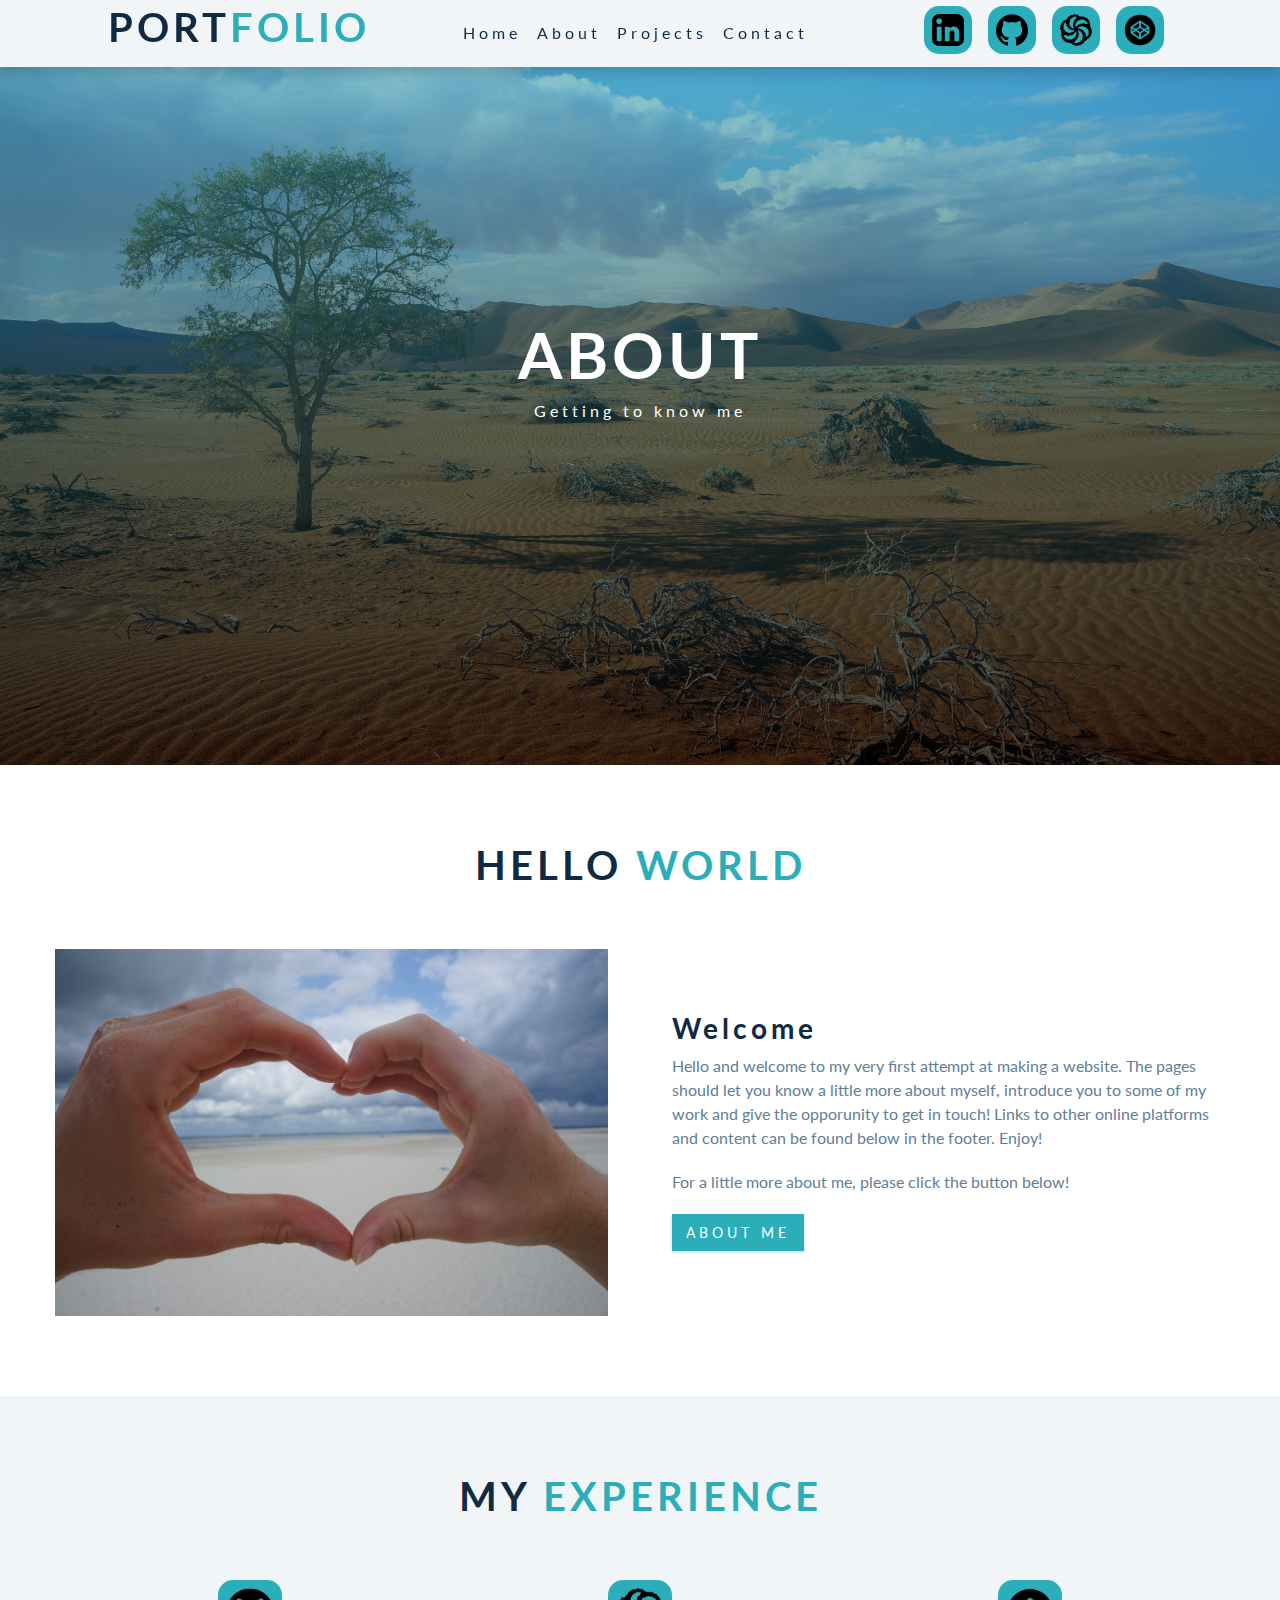
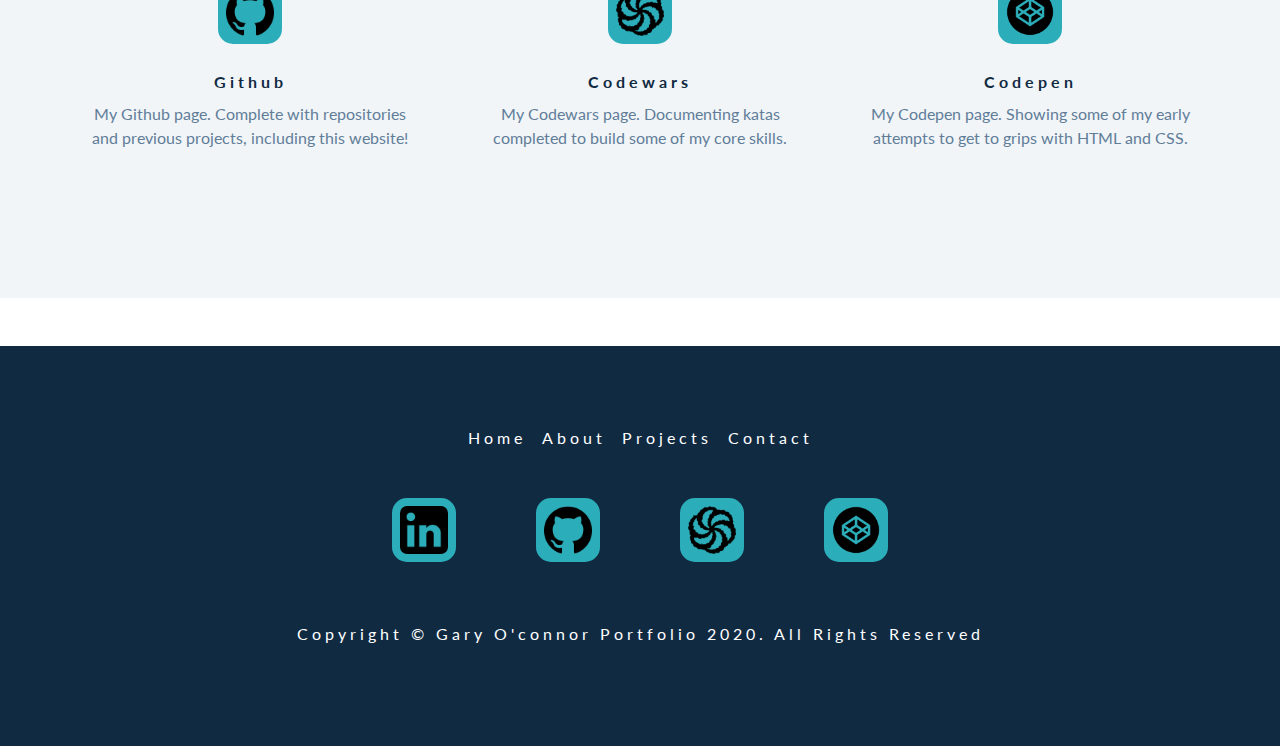
==== new-portfolio/about.html @ 07acf654 "Add files via upload" ====
<!DOCTYPE html>
<html lang="en">
  <head>
    <meta charset="UTF-8" />
    <meta name="viewport" content="width=device-width, initial-scale=1.0" />
    <title>About</title>
    <link rel="stylesheet" href="styles.css" />
  </head>
  <body>
    <!-- HERO START -->
    <!-- NAV START -->
    <nav class="navbar">
      <div class="nav-center">
        <div class="nav-header">
          <h2>port<span>folio</span></h2>
        </div>
        <ul class="nav-links" id="nav-links">
          <li>
            <a href="./index.html" class="nav-link">home</a>
          </li>
          <li>
            <a href="./about.html" class="nav-link">about</a>
          </li>
          <li>
            <a href="./projects.html" class="nav-link">projects</a>
          </li>
          <li>
            <a href="./contact.html" class="nav-link">contact</a>
          </li>
        </ul>
        <ul class="nav-icons">
          <li>
            <a
              href="https://www.linkedin.com/in/gary-o-connor-6b435413a/"
              target="_blank"
            >
              <img src="./logos/61109.png" alt="Linked In"
            /></a>
          </li>
          <li>
            <a href="https://github.com/garyoconnor89" target="_blank"
              ><img src="./logos/25231 (1).jpg" alt="Github" />
            </a>
          </li>
          <li>
            <a
              href="https://www.codewars.com/users/garyoconnor50"
              target="_blank"
              ><img src="./logos/codewars-512.webp" alt="Codewars" />
            </a>
          </li>
          <li>
            <a href="https://codepen.io/garyoconnor89" target="_blank"
              ><img src="./logos/Button-Fill-Black-Large.png" alt="Codepen"
            /></a>
          </li>
        </ul>
      </div>
    </nav>
    <!-- NAV END -->
    <!-- HERO START -->
    <header id="home">
      <div class="hero-about">
        <div class="hero-banner">
          <h1>About</h1>
          <p>Getting to know me</p>
        </div>
      </div>
    </header>
    <!-- HERO END -->
    <!-- ABOUT START -->
    <section class="section" id="about">
      <div class="section-title">
        <h2>hello <span>world</span></h2>
      </div>
      <div class="section-center about-center">
        <article class="about-img">
          <img
            src="./images/asdasd.JPG"
            class="about-photo"
            alt="beach heart"
          />
        </article>
        <article class="about-info">
          <h3>welcome</h3>
          <p>
            Hello and welcome to my very first attempt at making a website. The
            pages should let you know a little more about myself, introduce you
            to some of my work and give the opporunity to get in touch! Links to
            other online platforms and content can be found below in the footer.
            Enjoy!
          </p>
          <p>For a little more about me, please click the button below!</p>
          <a href="/about.html" class="btn">about me</a>
        </article>
      </div>
    </section>
    <!-- ABOUT END -->
    <!-- EXPERIENCE START -->
    <section class="section experience" id="experience">
      <div class="section-title">
        <h2>my <span>experience</span></h2>
      </div>
      <div class="section-center experience-center">
        <article class="experience">
          <span class="experience-icon">
            <a href="https://github.com/garyoconnor89" target="_blank"
              ><img src="./logos/25231 (1).jpg" alt="Github" />
            </a>
          </span>
          <div class="experience-info">
            <h4 class="experience-title">Github</h4>
            <p class="experience-text">
              My Github page. Complete with repositories and previous projects,
              including this website!
            </p>
          </div>
        </article>
        <article class="experience">
          <span class="experience-icon">
            <a
              href="https://www.codewars.com/users/garyoconnor50"
              target="_blank"
              ><img src="./logos/codewars-512.webp" alt="Codewars" />
            </a>
          </span>
          <div class="experience-info">
            <h4 class="experience-title">Codewars</h4>
            <p class="experience-text">
              My Codewars page. Documenting katas completed to build some of my
              core skills.
            </p>
          </div>
        </article>
        <article class="experience">
          <span class="experience-icon">
            <a href="https://codepen.io/garyoconnor89" target="_blank"
              ><img src="./logos/Button-Fill-Black-Large.png" alt="Codepen"
            /></a>
          </span>
          <div class="experience-info">
            <h4 class="experience-title">Codepen</h4>
            <p class="experience-text">
              My Codepen page. Showing some of my early attempts to get to grips
              with HTML and CSS.
            </p>
          </div>
        </article>
      </div>
    </section>
    <!-- EXPERIENCE END -->
    <!-- FOOTER START -->
    <footer class="section footer">
      <ul class="footer-links">
        <li>
          <a href="./index.html" class="footer-link">home</a>
        </li>
        <li>
          <a href="./about.html" class="footer-link">about</a>
        </li>
        <li>
          <a href="./projects.html" class="footer-link">projects</a>
        </li>
        <li>
          <a href="./contact.html" class="footer-link">contact</a>
        </li>
      </ul>
      <ul class="footer-icons">
        <li>
          <a
            href="https://www.linkedin.com/in/gary-o-connor-6b435413a/"
            target="_blank"
          >
            <img src="./logos/61109.png" alt="Linked In"
          /></a>
        </li>
        <li>
          <a href="https://github.com/garyoconnor89" target="_blank"
            ><img src="./logos/25231 (1).jpg" alt="Github" />
          </a>
        </li>
        <li>
          <a href="https://www.codewars.com/users/garyoconnor50" target="_blank"
            ><img src="./logos/codewars-512.webp" alt="Codewars" />
          </a>
        </li>
        <li>
          <a href="https://codepen.io/garyoconnor89" target="_blank"
            ><img src="./logos/Button-Fill-Black-Large.png" alt="Codepen"
          /></a>
        </li>
      </ul>
      <p class="copyright">
        copyright &copy; gary o'connor portfolio 2020. all rights reserved
      </p>
    </footer>
    <!-- FOOTER END -->
  </body>
</html>
---- new-portfolio/styles.css ----
/*
=============== 
Fonts
===============
*/
@import url("https://fonts.googleapis.com/css?family=Lato:400,700&display=swap");

/*
=============== 
Variables
===============
*/

:root {
  /* dark shades of primary color*/
  --clr-primary-1: hsl(184, 91%, 17%);
  --clr-primary-2: hsl(185, 84%, 25%);
  --clr-primary-3: hsl(185, 81%, 29%);
  --clr-primary-4: hsl(184, 77%, 34%);
  /* primary/main color */
  --clr-primary-5: hsl(185, 62%, 45%);
  /* lighter shades of primary color */
  --clr-primary-6: hsl(185, 57%, 50%);
  --clr-primary-7: hsl(184, 65%, 59%);
  --clr-primary-8: hsl(184, 80%, 74%);
  --clr-primary-9: hsl(185, 94%, 87%);
  --clr-primary-10: hsl(186, 100%, 94%);
  /* darkest grey - used for headings */
  --clr-grey-1: hsl(209, 61%, 16%);
  --clr-grey-2: hsl(211, 39%, 23%);
  --clr-grey-3: hsl(209, 34%, 30%);
  --clr-grey-4: hsl(209, 28%, 39%);
  /* grey used for paragraphs */
  --clr-grey-5: hsl(210, 22%, 49%);
  --clr-grey-6: hsl(209, 23%, 60%);
  --clr-grey-7: hsl(211, 27%, 70%);
  --clr-grey-8: hsl(210, 31%, 80%);
  --clr-grey-9: hsl(212, 33%, 89%);
  --clr-grey-10: hsl(210, 36%, 96%);
  --clr-white: #fff;
  --ff-primary: "Lato", sans-serif;
  --transition: all 0.3s linear;
  --spacing: 0.25rem;
  --radius: 0.5rem;
  --light-shadow: 0 5px 15px rgba(0, 0, 0, 0.1);
  --dark-shadow: 0 5px 15px rgba(0, 0, 0, 0.2);
}
/*
=============== 
Global Styles
===============
*/

* {
  margin: 0;
  padding: 0;
  box-sizing: border-box;
}
body {
  font-family: var(--ff-primary);
  background: var(--clr-white);
  color: var(--clr-grey-1);
  line-height: 1.5;
  font-size: 0.875rem;
}
ul {
  list-style-type: none;
}
a {
  text-decoration: none;
}
img {
  width: 100%;
  display: block;
}
/* img:not(.nav-logo) {
  width: 100%;
  display: block;
} */

h1,
h2,
h3,
h4 {
  letter-spacing: var(--spacing);
  text-transform: capitalize;
  line-height: 1.25;
  margin-bottom: 0.75rem;
}
h1 {
  font-size: 3rem;
}
h2 {
  font-size: 2rem;
}
h3 {
  font-size: 1.25rem;
}
h4 {
  font-size: 0.875rem;
}
p {
  margin-bottom: 1.25rem;
  color: var(--clr-grey-5);
}
@media screen and (min-width: 800px) {
  h1 {
    font-size: 4rem;
  }
  h2 {
    font-size: 2.5rem;
  }
  h3 {
    font-size: 1.75rem;
  }
  h4 {
    font-size: 1rem;
  }
  body {
    font-size: 1rem;
  }
  h1,
  h2,
  h3,
  h4 {
    line-height: 1;
  }
}
/*  global classes */

.btn {
  text-transform: uppercase;
  background: var(--clr-primary-5);
  color: var(--clr-white);
  padding: 0.375rem 0.75rem;
  letter-spacing: var(--spacing);
  display: inline-block;
  /* font-weight: 700; */
  transition: var(--transition);
  font-size: 0.875rem;
  border: 2px solid transparent;
  cursor: pointer;
  box-shadow: 0 1px 3px rgba(0, 0, 0, 0.2);
}
.btn:hover {
  color: var(--clr-primary-1);
  background: var(--clr-primary-8);
}
.section {
  padding: 5rem 0;
}
.section-title {
  text-align: center;
  margin-bottom: 4rem;
}
.section-title h2 {
  text-transform: uppercase;
}

.section-title span {
  color: var(--clr-primary-5);
}
.section-center {
  width: 90vw;
  margin: 0 auto;
  max-width: 1170px;
}

@media screen and (min-width: 992px) {
  .section-center {
    width: 95vw;
  }
}
/* 
==========
NAV START
==========
 */
.navbar {
  position: fixed;
  top: 0;
  left: 0;
  width: 100%;
  background: var(--clr-grey-10);
  box-shadow: var(--dark-shadow);
  z-index: 2;
}
.nav-icons img {
  height: 3rem;
  width: 3rem;
  background: var(--clr-primary-5);
  border-radius: 15px;
  padding: 0.5rem;
  display: inline-block;
  margin-left: 0.5rem;
  margin-right: 0.5rem;
}
.nav-icons img:hover {
  transform: scale(1.2);
}

.nav-center {
  width: 100%;
  margin: 0 auto;
  display: flex;
  justify-content: space-evenly;
  align-items: center;
  padding: 0.4rem 1rem;
  flex-wrap: wrap;
}

.nav-link {
  color: inherit;
  text-decoration: none;
  margin-right: 1rem;
}

.nav-links,
.nav-icons {
  display: flex;
  padding: 0rem 0rem;
  text-transform: capitalize;
  letter-spacing: var(--spacing);
  color: var(--clr-grey-1);
  cursor: pointer;
  font-size: 1rem;
}

.nav-link:hover {
  color: var(--clr-primary-1);
  background: var(--clr-primary-8);
}

.nav-header span,
h2 {
  text-transform: uppercase;
  padding: 0rem;
}
.nav-header span {
  color: var(--clr-primary-5);
}

@media screen and (max-width: 1000px) {
  .nav-icons {
    display: none;
  }
}
/* 
==========
NAV END
==========
 */
/* 
==========
HERO START
==========
*/
.hero-home,
.hero-about,
.hero-projects,
.hero-contact {
  min-height: 85vh;
  display: flex;
  justify-content: center;
  align-items: center;
}
.hero-home {
  background: linear-gradient(rgba(44, 174, 186, 0.5), rgba(0, 0, 0, 0.7)),
    url("./images/DSC01155.JPG") center/cover no-repeat;
}

.hero-about {
  background: linear-gradient(rgba(44, 174, 186, 0.5), rgba(0, 0, 0, 0.7)),
    url("./images/DSC05225.JPG") center/cover no-repeat;
}
.hero-projects {
  background: linear-gradient(rgba(44, 174, 186, 0.5), rgba(0, 0, 0, 0.7)),
    url("./images/DSC02264.JPG") center/cover no-repeat;
}
.hero-contact {
  background: linear-gradient(rgba(44, 174, 186, 0.5), rgba(0, 0, 0, 0.7)),
    url("./images/DSC05527.JPG") center/cover no-repeat;
}

.hero-banner {
  text-align: center;
  color: var(--clr-white);
  padding: 0 3rem;
}
.hero-banner h1 {
  text-transform: uppercase;
}
.hero-banner p {
  max-width: 35rem;
  margin-left: auto;
  margin-right: auto;
  letter-spacing: var(--spacing);
  color: var(--clr-white);
}
/* 
==========
HERO END
==========
 */
/* 
==========
ABOUT START
==========
 */
.about-img,
.about-info {
  margin-bottom: 2rem;
}

@media screen and (min-width: 800px) {
  .about-center {
    display: flex;
    justify-content: space-between;
    flex-wrap: wrap;
  }
  .about-img,
  .about-info {
    flex: 0 0 calc(50% - 2rem);
    margin-bottom: 0;
    align-self: center;
  }
}
/* 
==========
ABOUT END
==========
 */

/* 
 =========
 EXPERIENCE START
 =========
  */

.experience {
  background: var(--clr-grey-10);
}

.experience {
  text-align: center;
  margin-bottom: 3rem;
}

.experience img {
  height: 4rem;
  width: 4rem;
  background: var(--clr-primary-5);
  border-radius: 15px;
  padding: 0.5rem;
  display: inline-block;
  margin-bottom: 1.5rem;
}

.experience img:hover {
  transform: scale(1.2);
}

.experience-text {
  max-width: 20rem;
  margin-left: auto;
  margin-right: auto;
}

@media screen and (min-width: 576px) {
  .experience-center {
    display: flex;
    justify-content: space-around;
    flex-wrap: wrap;
  }
}

/* 
 =========
 EXPERIENCE END
 =========
 */

/* 
 =========
 FOOTER START
 =========
   */
.footer {
  background: var(--clr-grey-1);
  text-align: center;
  padding-left: 2rem;
  padding-right: 2rem;
}
.footer img {
  height: 4rem;
  width: 4rem;
  background: var(--clr-primary-5);
  border-radius: 15px;
  padding: 0.5rem;
  display: inline-block;
  margin-bottom: 1.5rem;
  margin-left: 2rem;
  margin-right: 2rem;
}
.footer img:hover {
  transform: scale(1.2);
}
.footer-links,
.footer-icons {
  display: flex;
  justify-content: center;
  margin-bottom: 1.5rem;
  flex-wrap: wrap;
}
.footer-links {
  color: var(--clr-white);
  text-transform: capitalize;
  font-size: 1rem;
  margin-right: 1rem;
  letter-spacing: var(--spacing);
  margin-bottom: 3rem;
}

.footer a {
  color: inherit;
  text-decoration: none;
  margin-left: 1rem;
}

.footer-icons {
  font-size: 2rem;
  margin-right: 1rem;
}

.copyright {
  text-transform: capitalize;
  letter-spacing: var(--spacing);
  color: var(--clr-white);
}

.footer-link:hover {
  color: var(--clr-primary-1);
  background: var(--clr-primary-8);
}

/* 
 =========
 FOOTER END
 =========
   */ ;
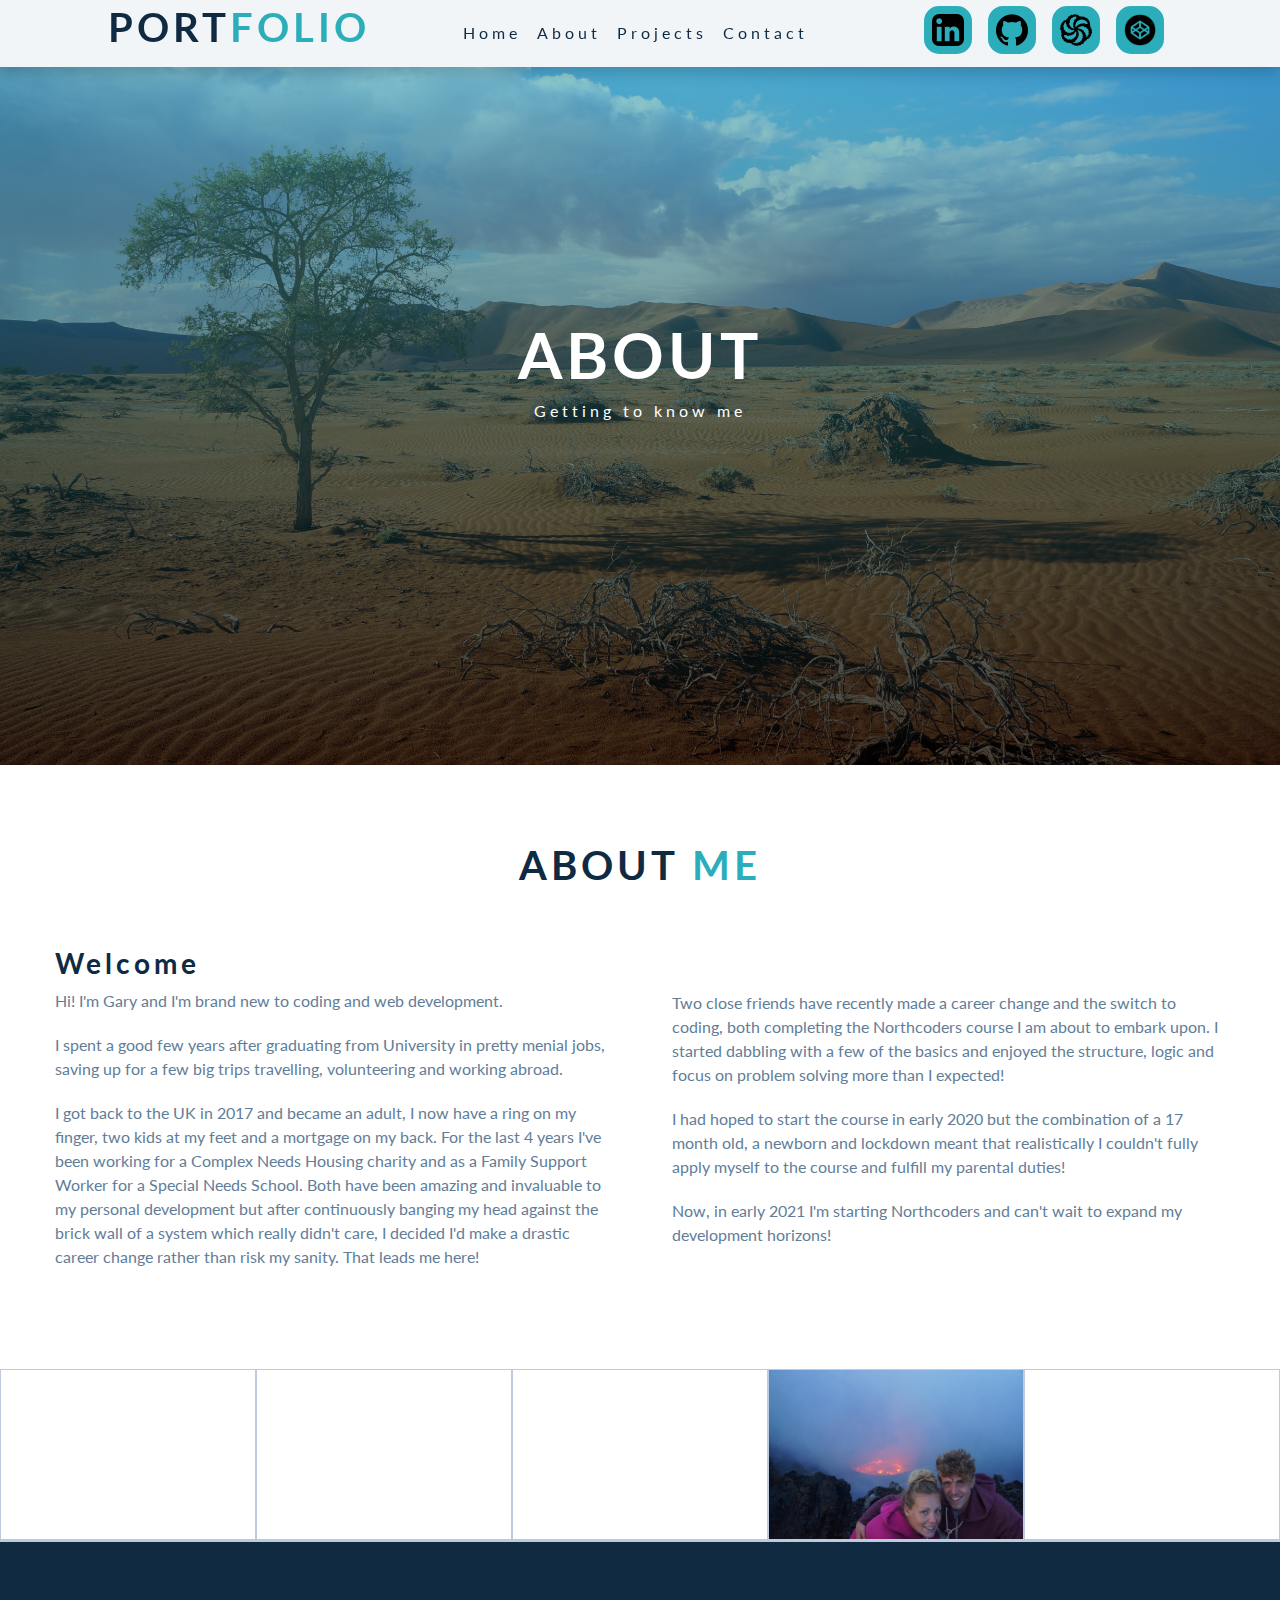
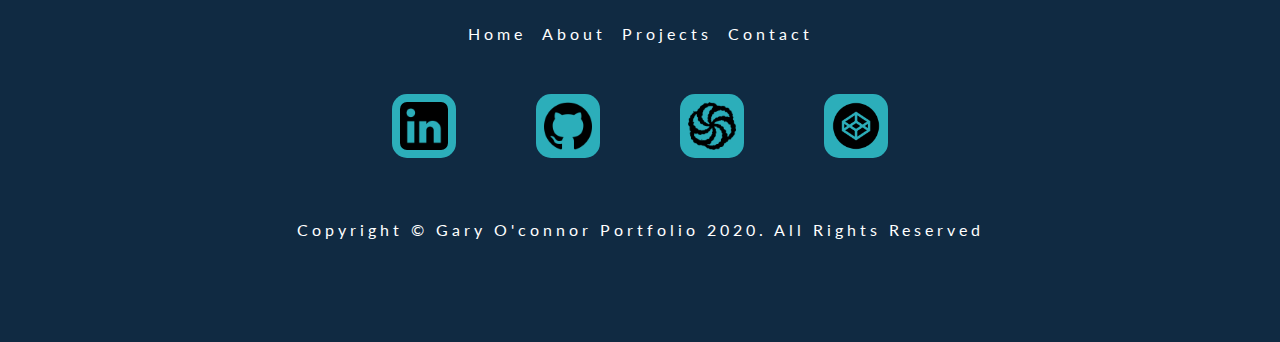
==== commit 717d15e1: "Add files via upload" ====
--- a/new-portfolio/about.html
+++ b/new-portfolio/about.html
@@ -71,84 +71,66 @@
     <!-- ABOUT START -->
     <section class="section" id="about">
       <div class="section-title">
-        <h2>hello <span>world</span></h2>
+        <h2>about <span>me</span></h2>
       </div>
       <div class="section-center about-center">
         <article class="about-img">
-          <img
+          <!-- <img
             src="./images/asdasd.JPG"
             class="about-photo"
-            alt="beach heart"
-          />
+            alt="beach heart" -->
+          <h3>welcome</h3>
+          <p>
+         Hi! I'm Gary and I'm brand new to coding and web development.</p>
+         <p>I spent a good few years after graduating from University in pretty menial jobs, saving up for a few big trips travelling, volunteering and working abroad.</p> <p>I got back to the UK in 2017 and became an adult, I now have a ring on my finger, two kids at my feet and a mortgage on my back. For the last 4 years I've been working for a Complex Needs Housing charity and as a Family Support Worker for a Special Needs School. Both have been amazing and invaluable to my personal development but after continuously banging my head against the brick wall of a system which really didn't care, I decided I'd make a drastic career change rather than risk my sanity. That leads me here!</p> 
         </article>
         <article class="about-info">
-          <h3>welcome</h3>
-          <p>
-            Hello and welcome to my very first attempt at making a website. The
-            pages should let you know a little more about myself, introduce you
-            to some of my work and give the opporunity to get in touch! Links to
-            other online platforms and content can be found below in the footer.
-            Enjoy!
+          
           </p>
-          <p>For a little more about me, please click the button below!</p>
-          <a href="/about.html" class="btn">about me</a>
+          <p>Two close friends have recently made a career change and the switch to coding, both completing the Northcoders course I am about to embark upon. I started dabbling with a few of the basics and enjoyed the structure, logic and focus on problem solving more than I expected!</p>
+          <p>I had hoped to start the course in early 2020 but the combination of a 17 month old, a newborn and lockdown meant that realistically I couldn't fully apply myself to the course and fulfill my parental duties!</p>
+          <p>Now, in early 2021 I'm starting Northcoders and can't wait to expand my development horizons!</p>
+          <!-- <a href="/about.html" class="btn">about me</a> -->
         </article>
       </div>
     </section>
     <!-- ABOUT END -->
-    <!-- EXPERIENCE START -->
-    <section class="section experience" id="experience">
-      <div class="section-title">
-        <h2>my <span>experience</span></h2>
-      </div>
-      <div class="section-center experience-center">
-        <article class="experience">
-          <span class="experience-icon">
-            <a href="https://github.com/garyoconnor89" target="_blank"
-              ><img src="./logos/25231 (1).jpg" alt="Github" />
-            </a>
-          </span>
-          <div class="experience-info">
-            <h4 class="experience-title">Github</h4>
-            <p class="experience-text">
-              My Github page. Complete with repositories and previous projects,
-              including this website!
-            </p>
-          </div>
-        </article>
-        <article class="experience">
-          <span class="experience-icon">
-            <a
-              href="https://www.codewars.com/users/garyoconnor50"
-              target="_blank"
-              ><img src="./logos/codewars-512.webp" alt="Codewars" />
-            </a>
-          </span>
-          <div class="experience-info">
-            <h4 class="experience-title">Codewars</h4>
-            <p class="experience-text">
-              My Codewars page. Documenting katas completed to build some of my
-              core skills.
-            </p>
-          </div>
-        </article>
-        <article class="experience">
-          <span class="experience-icon">
-            <a href="https://codepen.io/garyoconnor89" target="_blank"
-              ><img src="./logos/Button-Fill-Black-Large.png" alt="Codepen"
-            /></a>
-          </span>
-          <div class="experience-info">
-            <h4 class="experience-title">Codepen</h4>
-            <p class="experience-text">
-              My Codepen page. Showing some of my early attempts to get to grips
-              with HTML and CSS.
-            </p>
-          </div>
-        </article>
-      </div>
-    </section>
-    <!-- EXPERIENCE END -->
+    <!-- GALLERY START -->
+  <section id="gallery">
+    <div class="gallery-center">
+      <article class="gallery-img-container">
+        <img src="./images/gal1.JPG" class="gallery-img" alt="">
+      </article>
+            <article class="gallery-img-container">
+        <img src="./images/gal2.JPG" class="gallery-img" alt="">
+      </article>
+            <article class="gallery-img-container">
+        <img src="./images/gal3.JPG" class="gallery-img" alt="">
+      </article>
+            <article class="gallery-img-container">
+        <img src="./images/gal4.JPG" class="gallery-img" alt="">
+      </article>
+            <article class="gallery-img-container">
+        <img src="./images/gal5.JPG" class="gallery-img" alt="">
+      </article>
+            <article class="gallery-img-container">
+        <img src="./images/gal6.JPG" class="gallery-img" alt="">
+      </article>
+            <article class="gallery-img-container">
+        <img src="./images/gal7.JPG" class="gallery-img" alt="">
+      </article>
+            <article class="gallery-img-container">
+        <img src="./images/gal8.JPG" class="gallery-img" alt="">
+      </article>
+                  <article class="gallery-img-container">
+        <img src="./images/gal9.JPG" class="gallery-img" alt="">
+      </article>
+                  <article class="gallery-img-container">
+        <img src="./images/gal10.JPG" class="gallery-img" alt="">
+      </article>
+    </div>
+  </section>
+    <!-- GALLERY END -->
     <!-- FOOTER START -->
     <footer class="section footer">
       <ul class="footer-links">
--- a/new-portfolio/styles.css
+++ b/new-portfolio/styles.css
@@ -379,6 +379,125 @@
  EXPERIENCE END
  =========
  */
+/* 
+ =========
+ PROJECT START
+ ========= */
+
+.projects {
+  background: var(--clr-grey-10);
+
+  text-align: center;
+  margin-bottom: 3rem;
+  position: relative;
+}
+
+.projects-center {
+  display: flex;
+  flex-wrap: wrap;
+}
+
+.project {
+  background: var(--clr-primary-8);
+  border-radius: 15px;
+  padding: 4rem;
+  display: inline-block;
+  margin-bottom: 1.5rem;
+}
+
+.project-title {
+  background: var(--clr-primary-2);
+  border-radius: 10px;
+  padding: 2rem;
+}
+
+.project-title:hover {
+  transform: scale(1.15);
+}
+
+@media screen and (min-width: 1000px) {
+  .project-center {
+    display: inline-flex;
+    justify-content: space-around;
+    flex-wrap: wrap;
+  }
+}
+
+/* 
+ =========
+ PROJECT END
+ ========= */
+
+/* 
+ =========
+GALLERY START
+ =========
+ */
+
+.gallery-center {
+  display: flex;
+  flex-wrap: wrap;
+}
+.gallery-img-container {
+  display: inline-block;
+  justify-content: flex-end;
+  border: 1px solid var(--clr-grey-8);
+  flex-direction: row;
+  align-content: stretch;
+  flex: 0 0 20%;
+  position: relative;
+}
+@media screen and (max-width: 700px) {
+  .gallery-center {
+    display: flex;
+    flex-wrap: wrap;
+  }
+  .gallery-img-container {
+    flex: 0 0 50%;
+  }
+}
+
+/* 
+ =========
+ GALLERY END
+ =========
+ */
+
+/* 
+ =========
+CONTACT START
+ =========
+ */
+
+.contact {
+  background: var(--clr-primary-5);
+}
+.contact-title {
+  color: var(--clr-white);
+}
+
+.contact-title p {
+  color: var(--clr-primary-8);
+}
+
+.form-control {
+  flex: 1 1 auto;
+  color: var(--clr-grey-5);
+  margin: 1rem 1rem;
+  padding: 0.5rem;
+  display: flex;
+}
+
+.content-box {
+  width: 70%;
+  height: 10vh;
+}
+
+/* 
+ =========
+ CONTACT END
+ =========
+ */
 
 /* 
  =========
